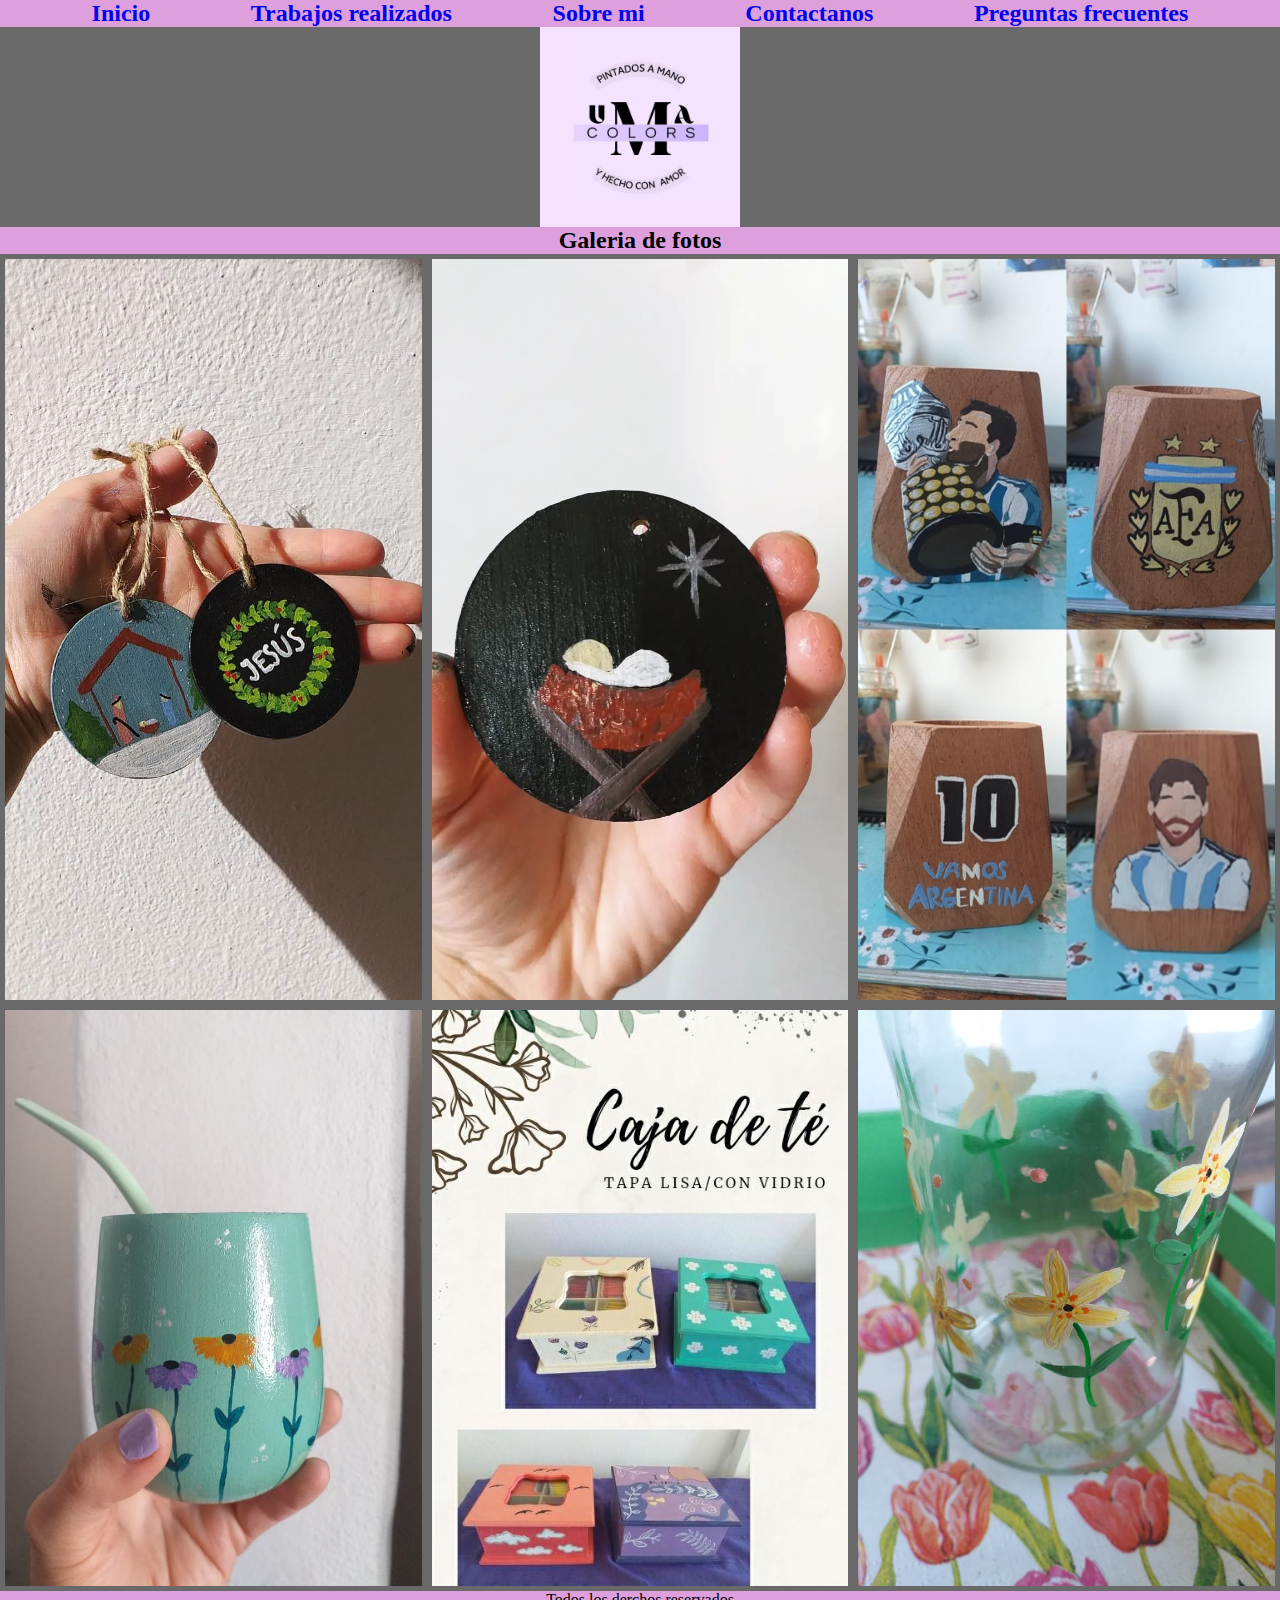
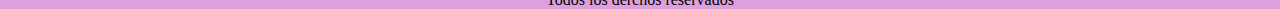
==== index.html @ 6575102c "Subido a Git" ====
<!DOCTYPE html>
<html lang="en">

<head>
  <meta charset="UTF-8">
  <meta http-equiv="X-UA-Compatible" content="IE=edge">
  <meta name="viewport" content="width=device-width, initial-scale=1.0">
  <title>Document</title>
  <!--CDN FONTAWESONE-->
  <link rel="stylesheet" href="https://cdnjs.cloudflare.com/ajax/libs/font-awesome/6.2.1/css/all.min.css"
    integrity="sha512-MV7K8+y+gLIBoVD59lQIYicR65iaqukzvf/nwasF0nqhPay5w/9lJmVM2hMDcnK1OnMGCdVK+iQrJ7lzPJQd1w=="
    crossorigin="anonymous" referrerpolicy="no-referrer" />
  <!--MI CSS-->
  <link rel="stylesheet" href="./css/style.css">
</head>

<body>
  
    <header class="encabezado">
      <nav>
        <ul class="navegacion">
          <li><a href="./index.html">Inicio</a></li>
          <li><a href="./pages/trabajos.html">Trabajos realizados</a></li>
          <li><a href="./pages/sobremi.html">Sobre mi</a></li>
          <li><a href="./pages/contactanos.html">Contactanos</a></li>
          <li><a href="./pages/preguntasfrecuentes.html">Preguntas frecuentes</a></li>
        </ul>
      </nav>
    </header>
    <main class="principal">
      <div class="contenedor_logo">
        <a href="./index.html"></a><img class="logo" src="./assets/img/logo uma.jpeg " alt="logo">
      </div>
      <section>
        <h2 class="text-center">Galeria de fotos</h2>
        <div class="galeria">
          <img src="./assets/img/adorno navidad 2.jpeg" alt="adorno2">
          <img src="./assets/img/adorno navidad.jpeg " alt="adorno1">
          <img src="./assets/img/mate 1.jpeg " alt="mate_messi">
          <img src="./assets/img/mate 2.jpeg " alt="otromate">
          <img src="./assets/img/cajas de te 3.jpg " alt="muestra cajas de te">
          <img src="./assets/img/frasco 1.jpg " alt="frasco">
        </div>
      </section>
    </main>
    <footer class="pie_de_pagina">
      <div class="redes_sociales">
        <a href="https://www.whatsapp.com/" target="_blank" rel="noopener noreferrer"><i
            class="fa-brands fa-whatsapp fa-5x"></i></a>
        <a href="https://www.instagram.com/uma.colors/" target="_blank" rel="noopener noreferrer"><i
            class="fa-brands fa-instagram fa-5x"></i></a>
        <a href="https://www.facebook.com/" target="_blank" rel="noopener noreferrer"><i
            class="fa-brands fa-facebook fa-5x"></i></a>
      </div>
      <p>
        Todos los derchos reservados
      </p>
    </footer>
  
</body>

</html>
---- css/style.css ----
* {
    margin: 0;
    padding: 0;
    box-sizing: border-box;
}

/*Css index.html*/


.nav {
    width: 100%;
    height: 100%;

}

.navegacion {
    display: flex;
    flex-direction: row;
    justify-content: space-evenly;
    list-style-type: none;
    font-style: inherit;
    font-weight: bold;
    font-size: 150%;
    background-color: plum;
}

.navegacion li a {
    padding: 9px;
    text-decoration: none;
}

.contenedor_logo {
    display: flex;
    align-items: center;
    justify-content: center;
    background-color: dimgrey;
}

.contenedor_logo img {
    width: 200px;
    height: auto;
}

.text-center {
    text-align: center;
    font-style: inherit;
    background-color: plum;
}

.galeria {
    display: grid;
    grid-template-columns: 1fr 1fr 1fr;
    grid-template-rows: auto auto;
    grid-template-areas: "adorno2      adorno1          mate_messi"
                        "otro-mate     muestracajadete   frasco";
    background-color: dimgrey;
}

.galeria img {
    width: 100%;
    height: 100%;
    object-fit: cover;
    padding: 5px;
}

.pie_de_pagina {
   display: grid;
   grid-template-areas: "unos dos tres"
   "uno";
    background-color: plum;
    text-align: center;
    font-style: inherit;
}

.pie_de_pagina i {
    font-size: 40px;
}


/*Css trabajos.html*/

.tiposdetrabajos {
    display: flex;
    flex-direction: row;
    justify-content: space-evenly;
    background-color: plum;
    list-style: none;
    font-style: inherit;
    font-weight: bold;
    font-size: 150%;
    text-decoration: none;
}
.galeria2 {
  display: grid;
  grid-template-areas: "imagen1 imagen2 imagen3"
                        "imagen4 imagen5 imagen6";
 background-color: dimgray;

}

.galeria2 img {
    width: 100%;
 height: 100%;
 object-fit: cover;
    padding: 5px;

}

/*css sobremi*/
.text-descripcion {
    font-style: inherit;
    font-size: 20px;
    font-family: "Comic Sans MS", sans-serif;
    text-align: center;
    background-color: ghostwhite;

}
.datospersonales {
    width: 100%;
    max-width: 600px;
    margin: 0 auto;
    display: flex;
    flex-direction: column;
    justify-content: center;
    align-items: center;
    justify-content: flex-start;

}

.foto {
    display: flex;
    flex-wrap: wrap;
    justify-content: center;
}

.foto img {
    width: 30%;
    margin: 5px;

}

.items_text {
    text-align: center;
    font-style: inherit;
    list-style-position: outside;
}

h1 {
    text-align: center;
    font-style: inherit;
}

h2 {
    text-align: center;
    font-style: inherit;
}

h3 {
    text-align: center;
    font-style: inherit;
}


@media screen and (max-width: 786px) {
    .navegacion {
        text-align: center;
        font-size: 90%;
    }
    .galeria, .galeria2 {
        grid-template-columns: 1fr 1fr;
        grid-template-rows: 1fr 1fr 1fr;
        grid-template-areas: "imagen1 imagen2"
                              "imagen4 imagen5" 
                              "imagen6 imagen8";
    }

    .tiposdetrabajos {
        font-size: 100%;
    }


      
      
}

@media screen and (max-width: 480px) {
   .navegacion{
    flex-direction: column;
    font-size: 100%;
    padding: 4px;
   } 
   .galeria, .galeria2{
    grid-template-columns: 1fr;
        grid-template-rows: repeat(6, 1fr);

    grid-template-areas: "imagen1"
                          "imagen2"
                          "imagen3"
                          "imagen4"
                          "imagen5"
                          "imagen6";
    }
    .tiposdetrabajos {
        display: grid;
        grid-template-columns: 1fr 1fr 1fr;
        grid-template-rows: 1fr 1fr;
        grid-template-areas: "todos mates cuadros"
        "bandejas cajas_de_te";
        font-size: 100%;
        justify-items: center;
    
    }

  
}


/*@media screen and (min-width: 768px) {
    .contenedor_grid {
        grid-template-rows: 5vh auto ;
    }

    .contenedor_logo img {
        width: 150px;
        height: 150px;
    }

    .galeria {
        width: 200%;
        background-color: white;
    }

    .pie_de_pagina {
        grid-area: pie_de_pagina;
        background-color: plum;
        text-align:center ;
        font-style: inherit;
    }

    .pie_de_pagina i{
        font-size: 30px;
    }
}
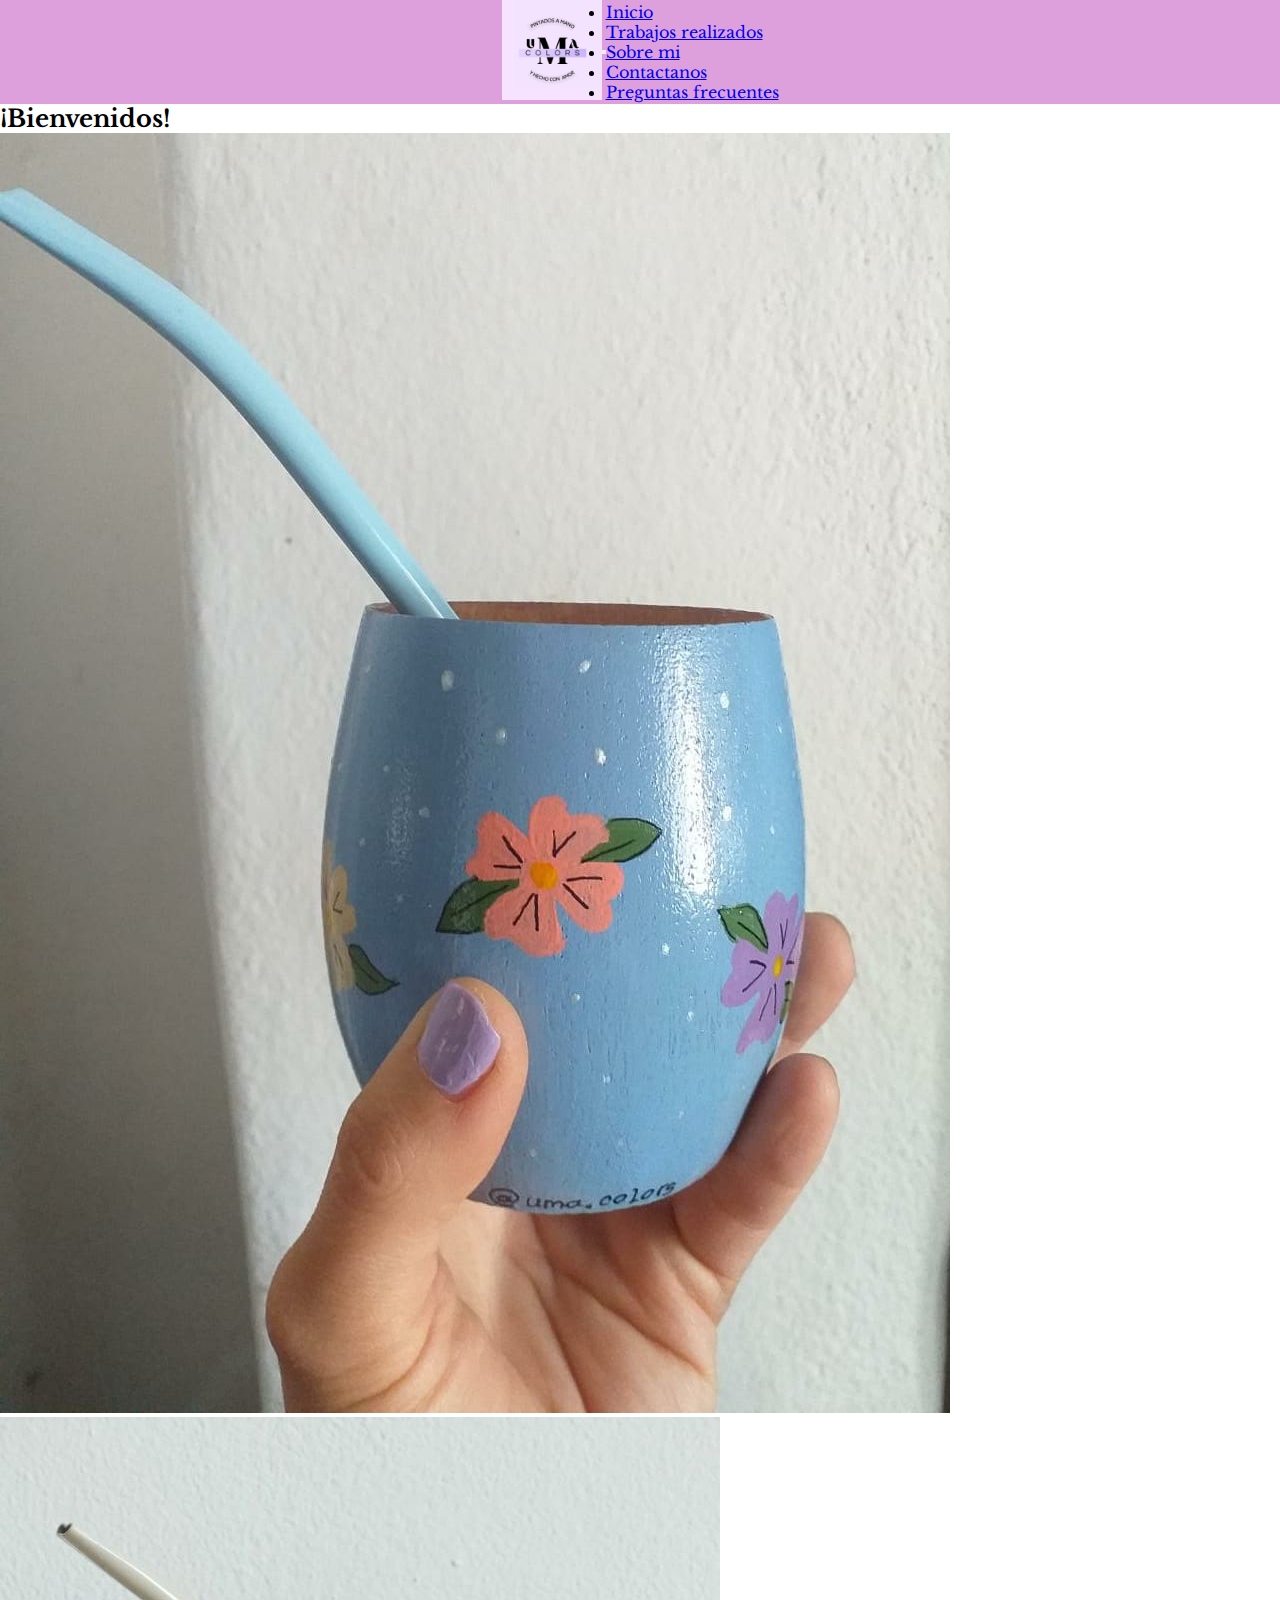
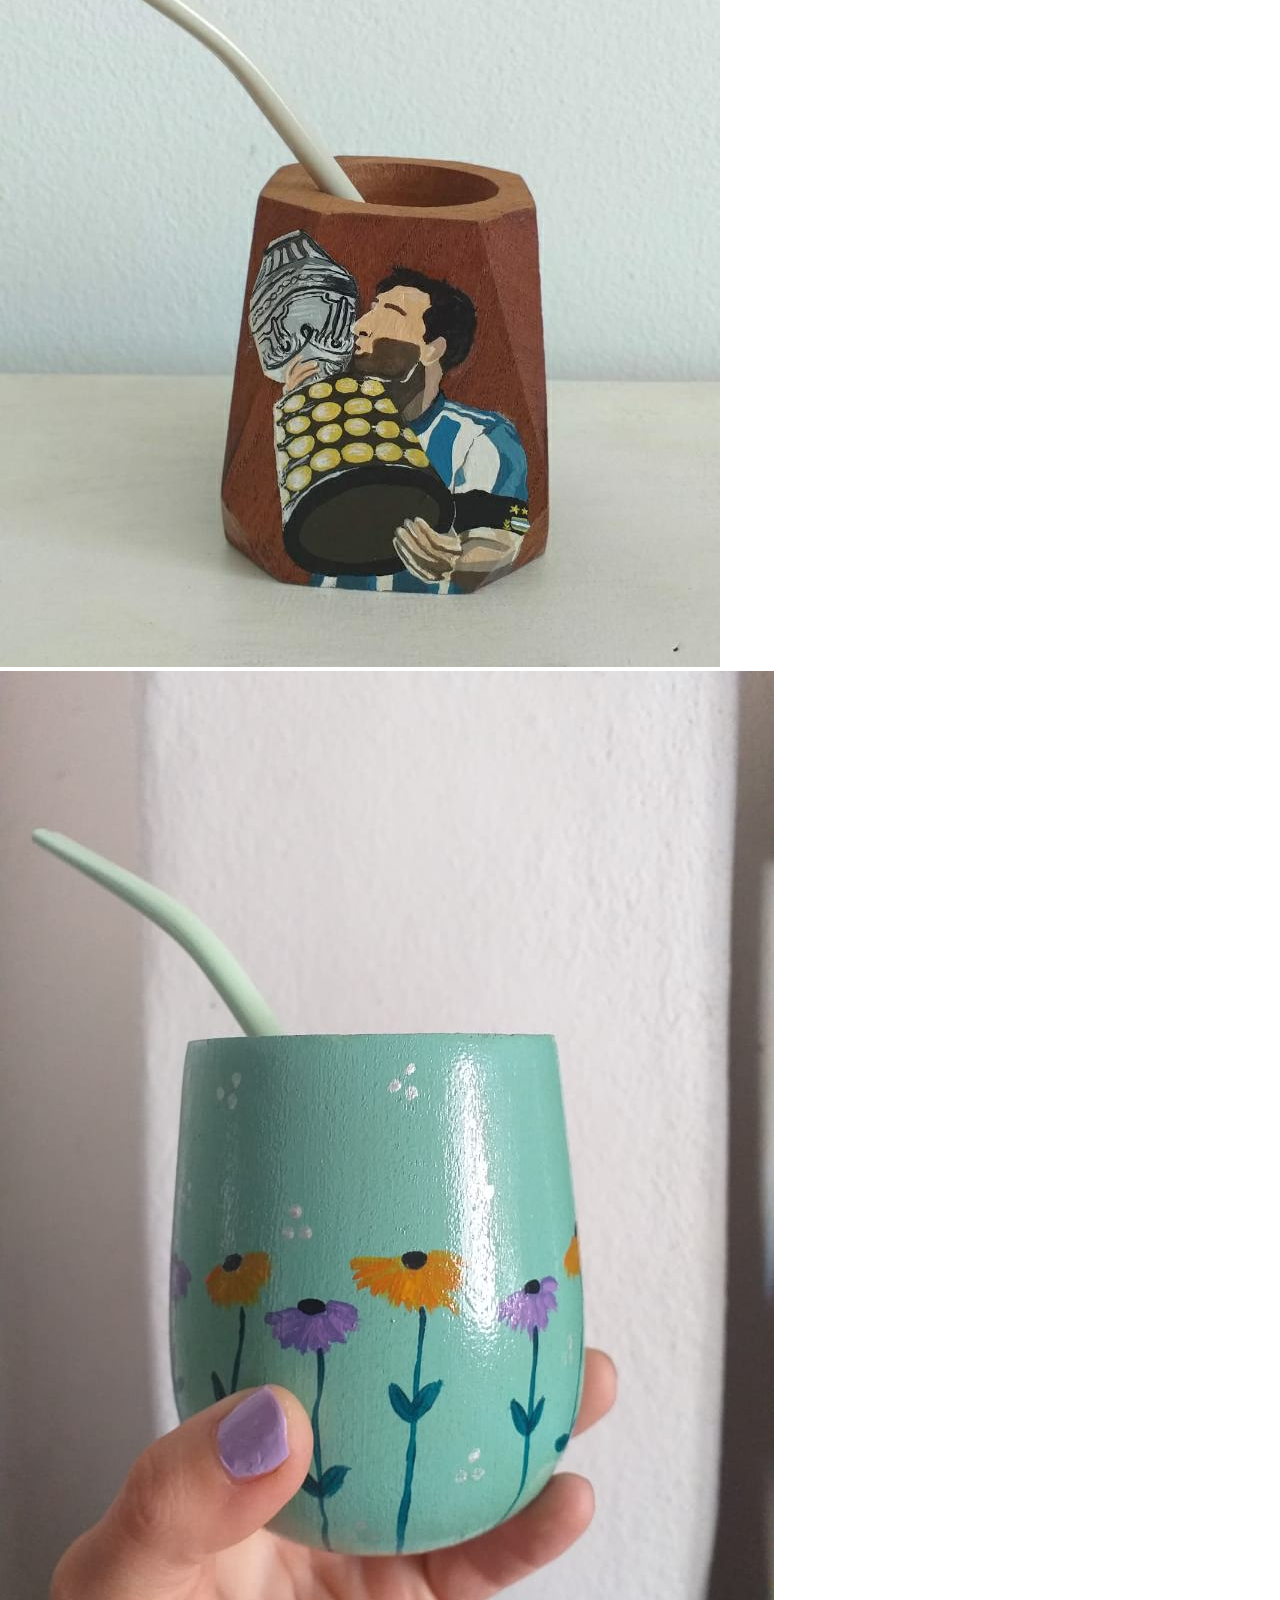
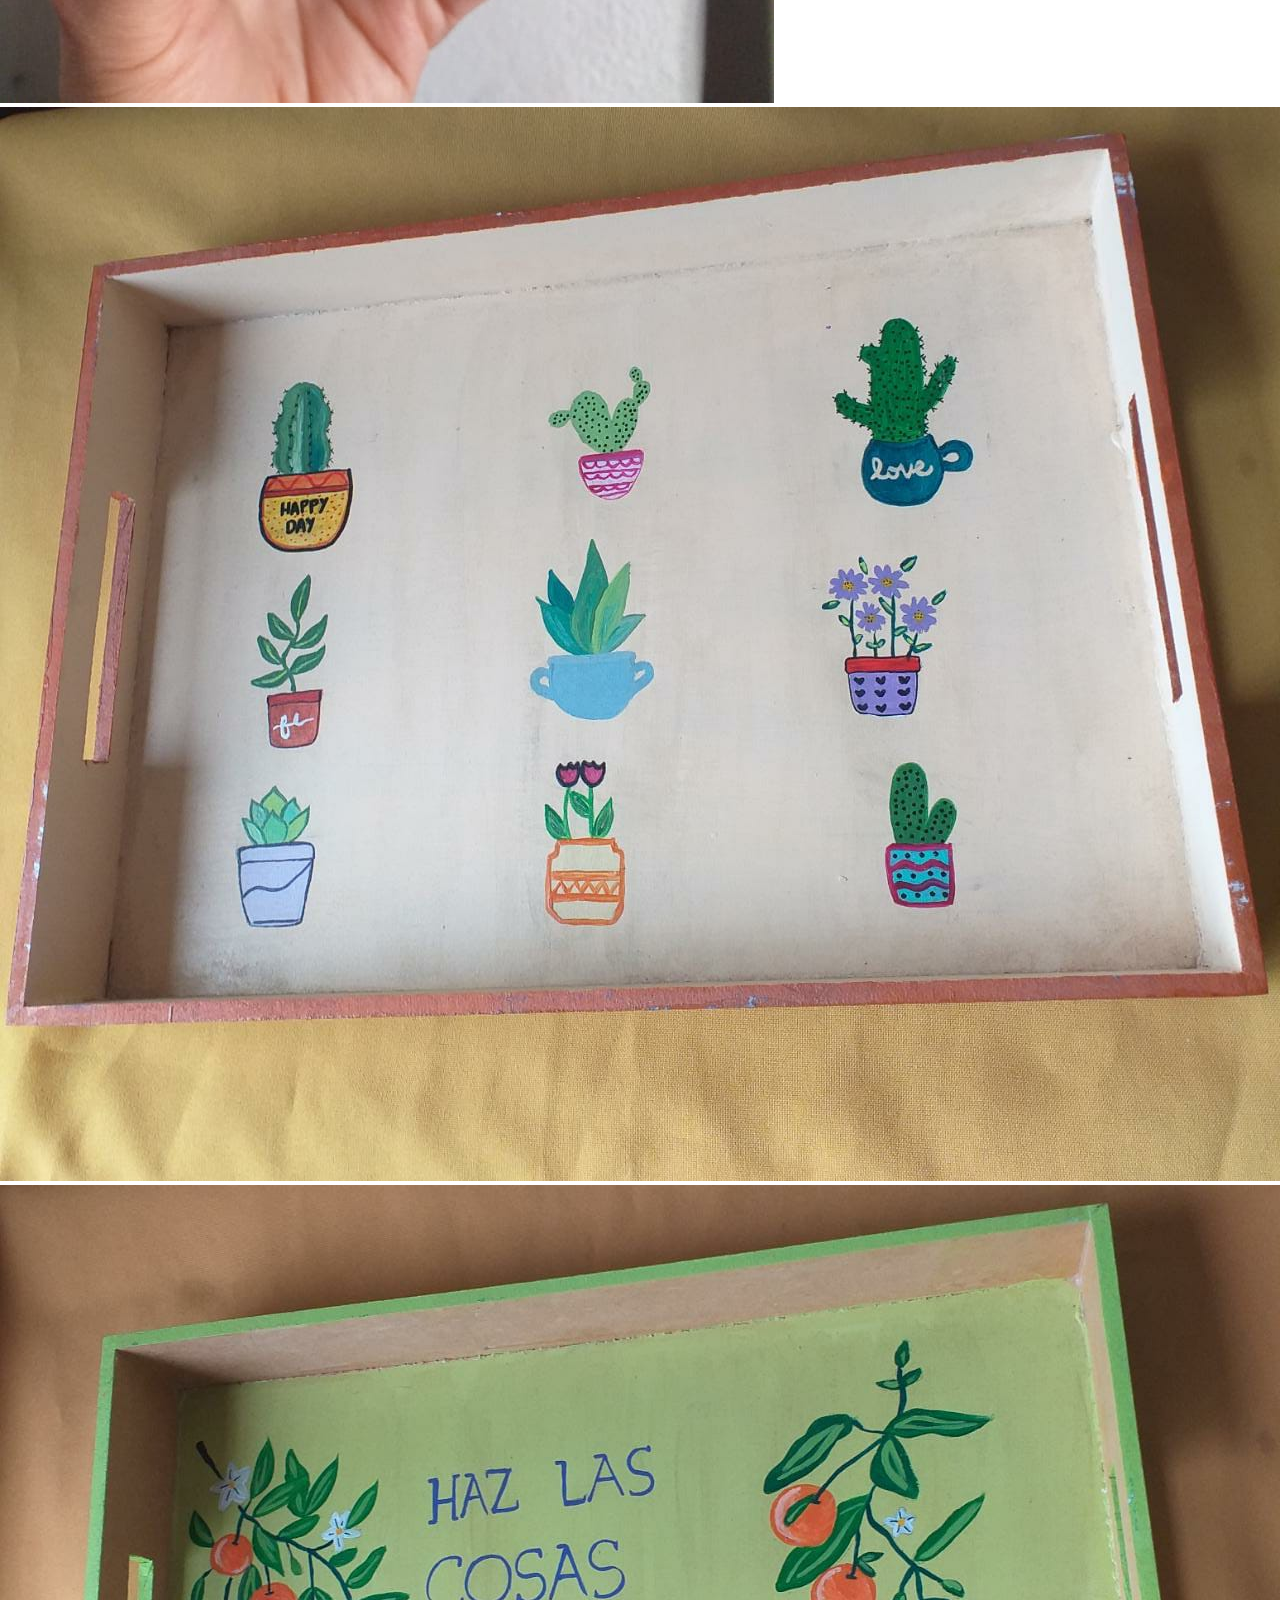
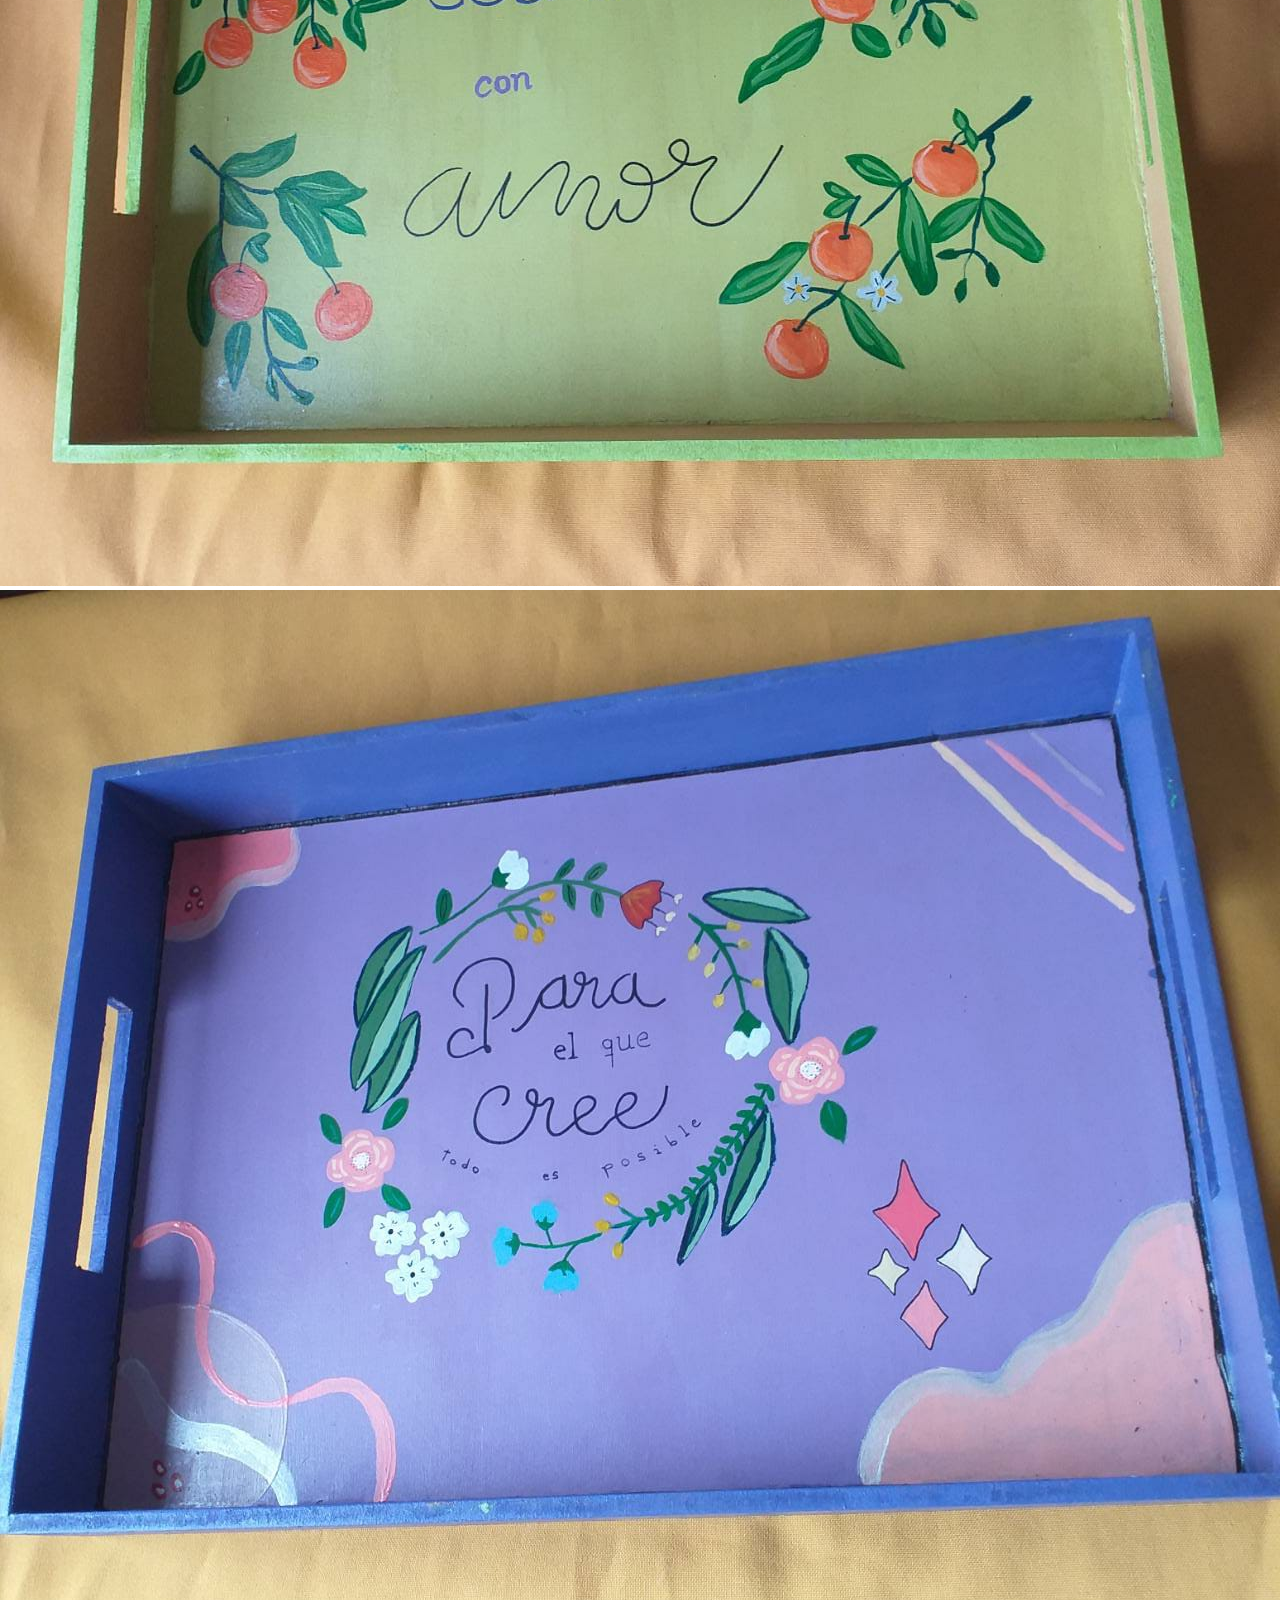
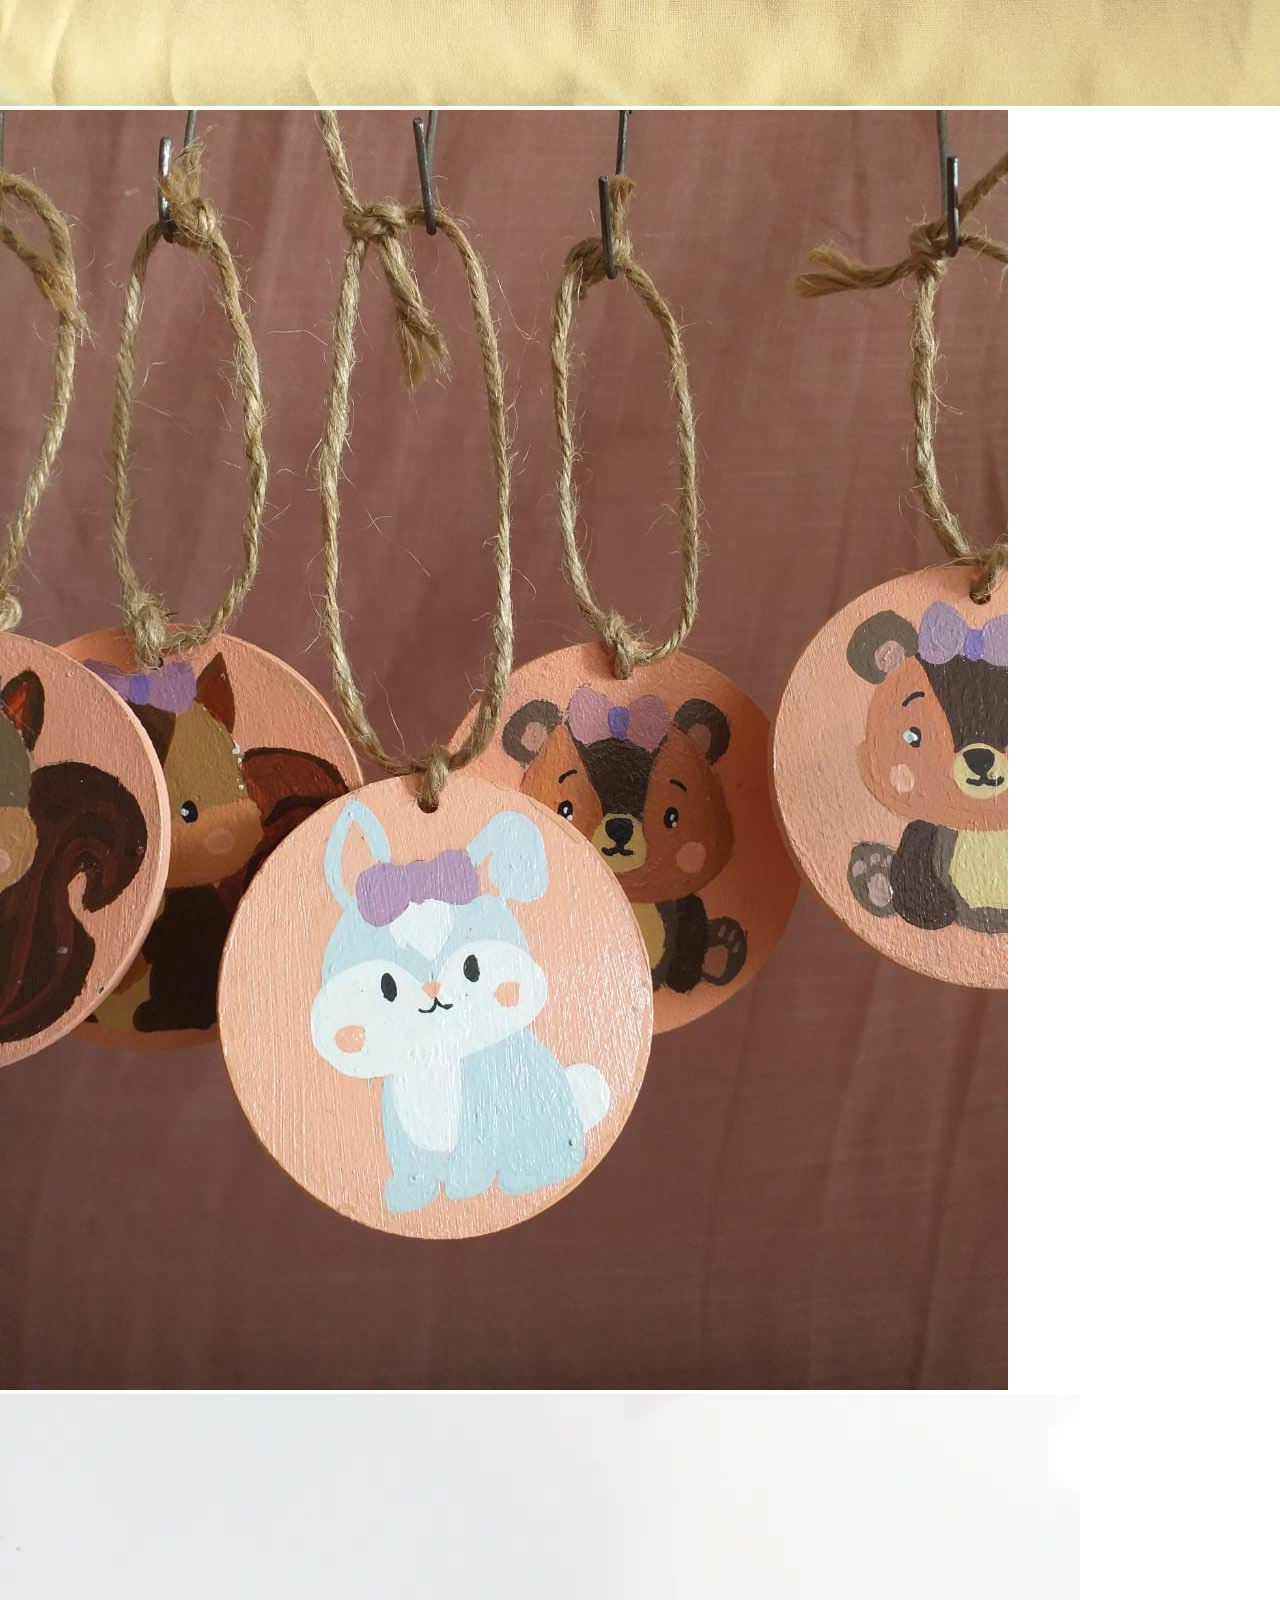
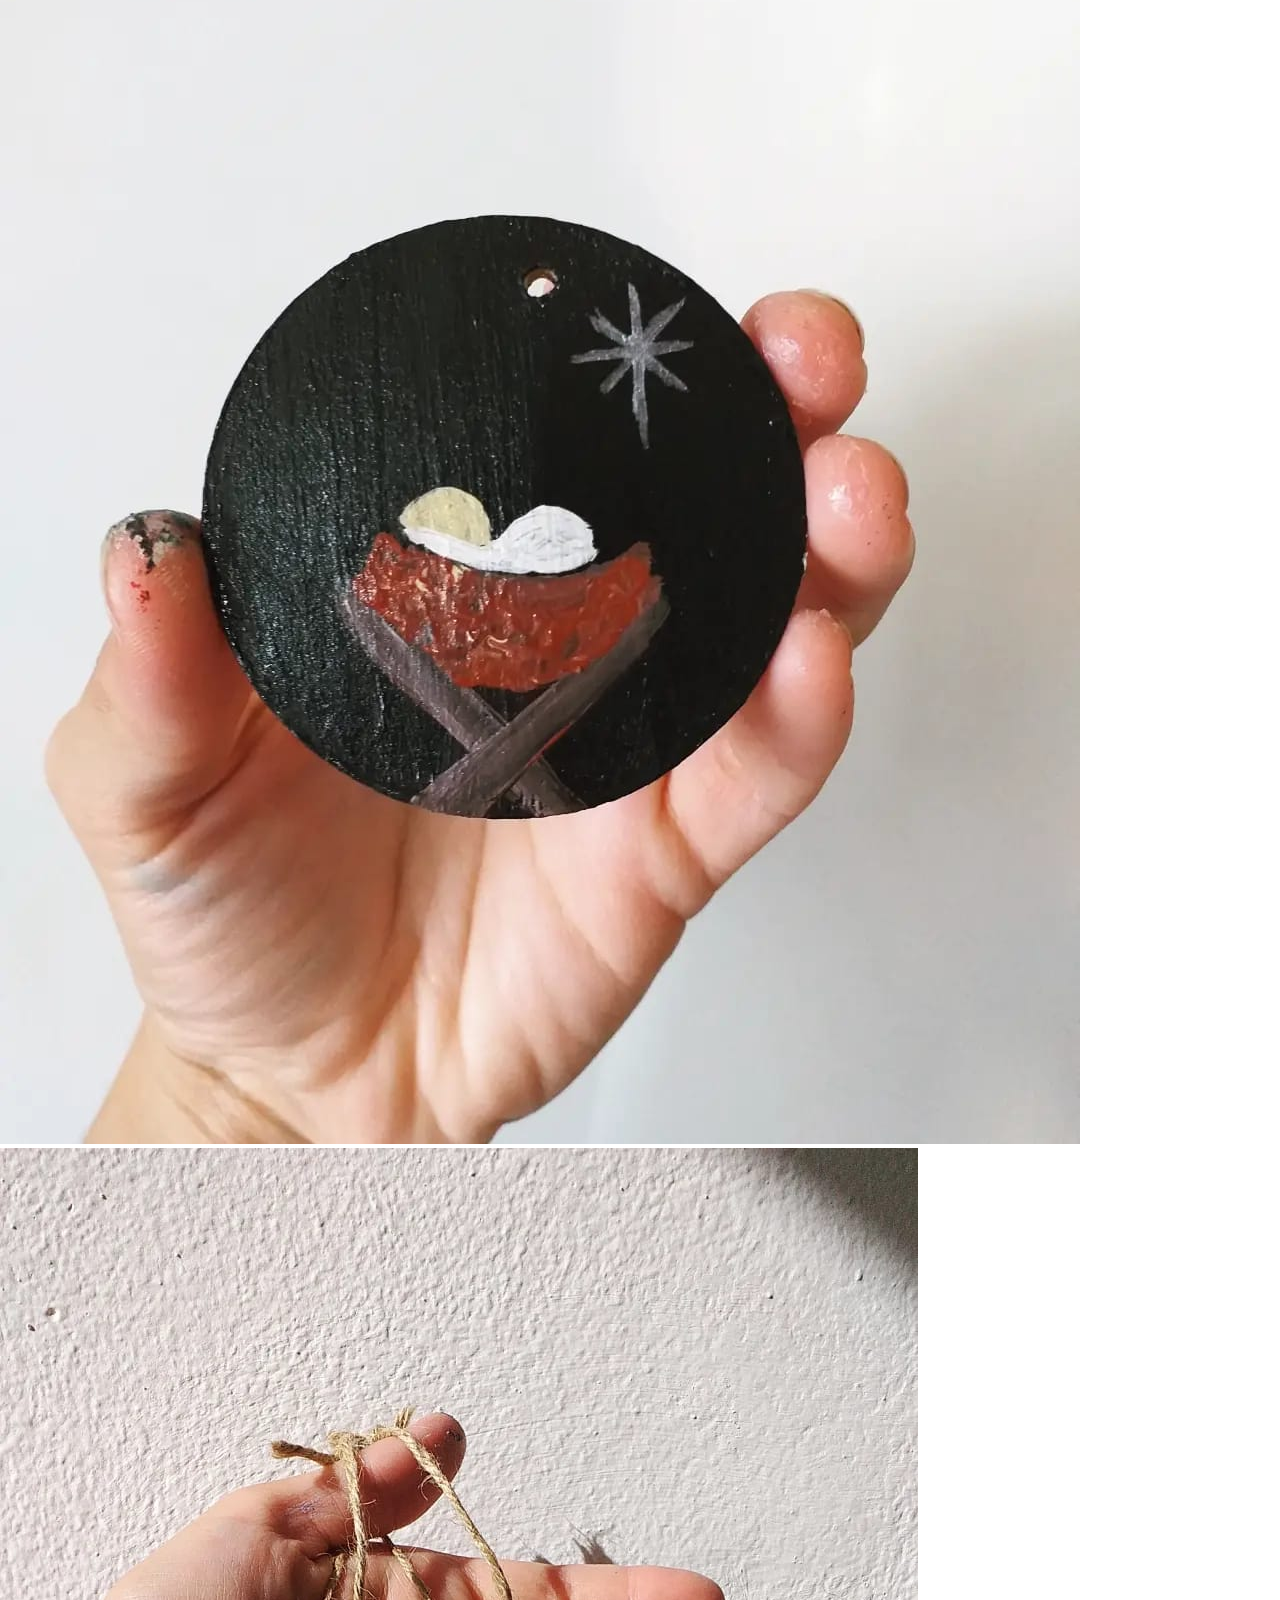
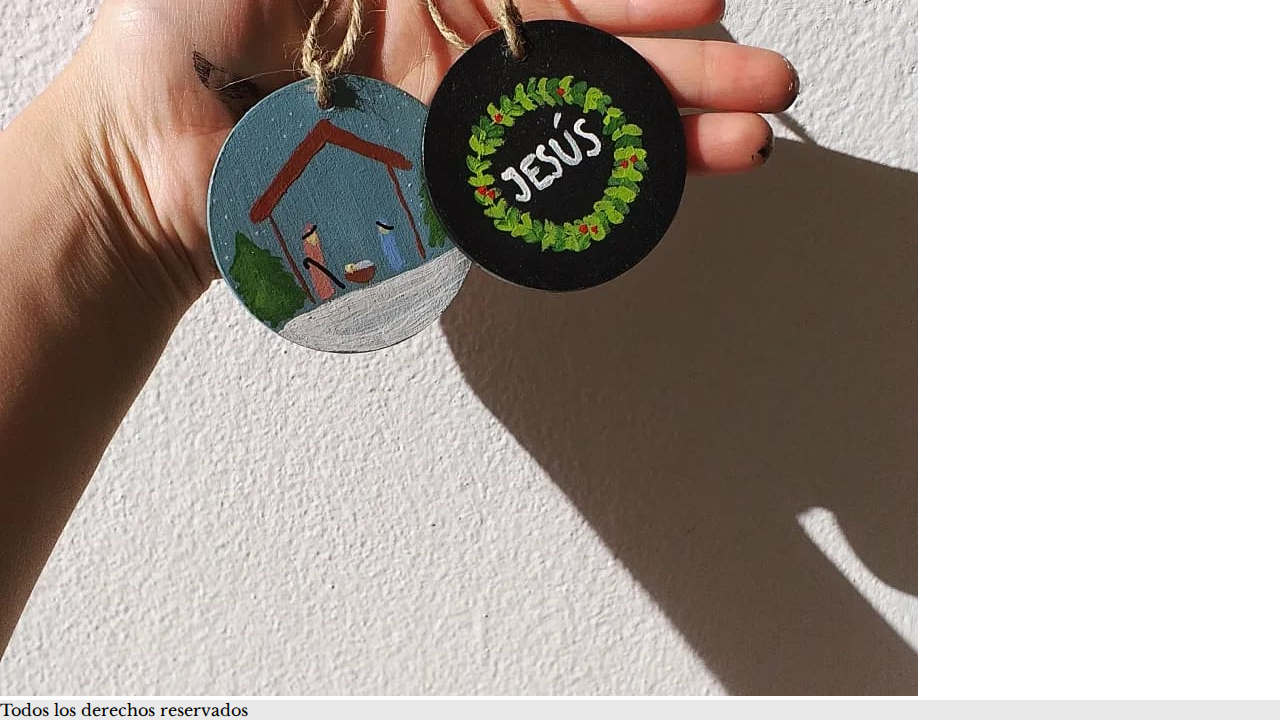
==== commit 532d66f6: "preeentrega" ====
--- a/index.html
+++ b/index.html
@@ -2,61 +2,99 @@
 <html lang="en">
 
 <head>
-  <meta charset="UTF-8">
-  <meta http-equiv="X-UA-Compatible" content="IE=edge">
-  <meta name="viewport" content="width=device-width, initial-scale=1.0">
-  <title>Document</title>
-  <!--CDN FONTAWESONE-->
-  <link rel="stylesheet" href="https://cdnjs.cloudflare.com/ajax/libs/font-awesome/6.2.1/css/all.min.css"
-    integrity="sha512-MV7K8+y+gLIBoVD59lQIYicR65iaqukzvf/nwasF0nqhPay5w/9lJmVM2hMDcnK1OnMGCdVK+iQrJ7lzPJQd1w=="
-    crossorigin="anonymous" referrerpolicy="no-referrer" />
-  <!--MI CSS-->
-  <link rel="stylesheet" href="./css/style.css">
+    <meta charset="UTF-8">
+    <meta http-equiv="X-UA-Compatible" content="IE=edge">
+    <meta name="viewport" content="width=device-width, initial-scale=1.0">
+    <title>Clase11</title>
+    <!--CSS Bootstrap-->
+    <link href="https://cdn.jsdelivr.net/npm/bootstrap@5.3.0-alpha1/dist/css/bootstrap.min.css" rel="stylesheet"
+        integrity="sha384-GLhlTQ8iRABdZLl6O3oVMWSktQOp6b7In1Zl3/Jr59b6EGGoI1aFkw7cmDA6j6gD" crossorigin="anonymous">
+    <!--CDN FONTAWESONE-->
+    <link rel="stylesheet" href="https://cdnjs.cloudflare.com/ajax/libs/font-awesome/6.2.1/css/all.min.css"
+        integrity="sha512-MV7K8+y+gLIBoVD59lQIYicR65iaqukzvf/nwasF0nqhPay5w/9lJmVM2hMDcnK1OnMGCdVK+iQrJ7lzPJQd1w=="
+        crossorigin="anonymous" referrerpolicy="no-referrer" />
+    <!--Mi CSS-->
+    <link rel="stylesheet" href="./css/style.css">
 </head>
 
 <body>
-  
-    <header class="encabezado">
-      <nav>
-        <ul class="navegacion">
-          <li><a href="./index.html">Inicio</a></li>
-          <li><a href="./pages/trabajos.html">Trabajos realizados</a></li>
-          <li><a href="./pages/sobremi.html">Sobre mi</a></li>
-          <li><a href="./pages/contactanos.html">Contactanos</a></li>
-          <li><a href="./pages/preguntasfrecuentes.html">Preguntas frecuentes</a></li>
-        </ul>
-      </nav>
-    </header>
-    <main class="principal">
-      <div class="contenedor_logo">
-        <a href="./index.html"></a><img class="logo" src="./assets/img/logo uma.jpeg " alt="logo">
-      </div>
-      <section>
-        <h2 class="text-center">Galeria de fotos</h2>
-        <div class="galeria">
-          <img src="./assets/img/adorno navidad 2.jpeg" alt="adorno2">
-          <img src="./assets/img/adorno navidad.jpeg " alt="adorno1">
-          <img src="./assets/img/mate 1.jpeg " alt="mate_messi">
-          <img src="./assets/img/mate 2.jpeg " alt="otromate">
-          <img src="./assets/img/cajas de te 3.jpg " alt="muestra cajas de te">
-          <img src="./assets/img/frasco 1.jpg " alt="frasco">
+    <nav class="navbar navbar-expand-lg bg-body-tertiary">
+        <div class="container-fluid">
+            <a class="navbar-brand" href="./index.html"><img src="./assets/img/logo uma.jpeg" alt="logo"></a>
+            <button class="navbar-toggler" type="button" data-bs-toggle="collapse" data-bs-target="#navbarNav"
+                aria-controls="navbarNav" aria-expanded="false" aria-label="Toggle navigation">
+                <span class="navbar-toggler-icon"></span>
+            </button>
+            <div class="collapse navbar-collapse" id="navbarNav">
+                <ul class="navbar-nav">
+                    <li class="nav-item">
+                        <a class="nav-link active" aria-current="page" href="./index.html">Inicio</a>
+                    </li>
+                    <li class="nav-item">
+                        <a class="nav-link" href="./pages/trabajos.html">Trabajos realizados</a>
+                    </li>
+                    <li class="nav-item">
+                        <a class="nav-link" href="./pages/sobremi.html">Sobre mi</a>
+                    </li>
+                    <li class="nav-item">
+                        <a class="nav-link" href="./pages/contactanos.html">Contactanos</a>
+                    </li>
+                    <li class="nav-item">
+                        <a class="nav-link" href="./pages/preguntasfrecuentes.html">Preguntas frecuentes</a>
+                    </li>
+                </ul>
+            </div>
         </div>
-      </section>
-    </main>
-    <footer class="pie_de_pagina">
-      <div class="redes_sociales">
-        <a href="https://www.whatsapp.com/" target="_blank" rel="noopener noreferrer"><i
-            class="fa-brands fa-whatsapp fa-5x"></i></a>
-        <a href="https://www.instagram.com/uma.colors/" target="_blank" rel="noopener noreferrer"><i
-            class="fa-brands fa-instagram fa-5x"></i></a>
-        <a href="https://www.facebook.com/" target="_blank" rel="noopener noreferrer"><i
-            class="fa-brands fa-facebook fa-5x"></i></a>
-      </div>
-      <p>
-        Todos los derchos reservados
-      </p>
+    </nav>
+    <section class="container d-flex justify-content-center align-items-center">
+        <h2>¡Bienvenidos!</h2>
+    </section>
+    <section class="container">
+        <div class="row mt-4 gap-4 gap-md-0"> <!--mt es margin top-->
+            <img class="col-md-4" src="./assets/img/mate azul.jpeg" alt="mates">
+            <img class="col-md-4" src="./assets/img/mate messi.jpeg" alt="mates">
+            <img class="col-md-4" src="./assets/img/mate verde.jpeg" alt="mates">
+        </div>
+        <div class="row mt-4 gap-4 gap-md-0">
+            <img class="col-md-4" src="./assets/img/bandeja_cactus.jpeg" alt="mates">
+            <img class="col-md-4" src="./assets/img/bandeja_verde.jpeg" alt="mates">
+            <img class="col-md-4" src="./assets/img/bandeja_viole.jpeg" alt="mates">
+        </div>
+        <div class="row mt-4 gap-4 gap-md-0">
+            <img class="col-md-4" src="./assets/img/adormo_bebe.jpeg" alt="mates">
+            <img class="col-md-4" src="./assets/img/adorno navidad.jpeg" alt="mates">
+            <img class="col-md-4" src="./assets/img/adorno navidad 2.jpeg" alt="mates">
+        </div>
+    </section>
+    
+    <footer class="text-center text-white mt-2" style="background-color:#131313;">
+        <!-- Grid container -->
+        <div class="container pt-4">
+            <!-- Section: Social media -->
+            <section class="mb-4">
+                <!-- Facebook -->
+                <a class="btn btn-link btn-floating btn-lg text-white m-1" href="https://www.facebook.com/"
+                    target="_blank" role="button" data-mdb-ripple-color="white"><i class="fab fa-facebook-f"></i></a>
+                <!-- Whatsapp-->
+                <a class="btn btn-link btn-floating btn-lg text-white m-1" href="https://www.whatsapp.com/"
+                    target="_blank" role="button" data-mdb-ripple-color="dark"><i class="fa-brands fa-whatsapp"></i></a>
+                <!-- Instagram -->
+                <a class="btn btn-link btn-floating btn-lg text-white m-1" href="https://www.instagram.com/"
+                    target="_blank" role="button" data-mdb-ripple-color="dark"><i class="fab fa-instagram"></i></a>
+            </section>
+            <!-- Section: Social media -->
+        </div>
+        <!-- Grid container -->
+        <!-- Copyright -->
+        <div class="text-center text-dark" style="background-color:#E9E9E9;">
+            Todos los derechos reservados
+            <a class="text-dark" href=""></a>
+        </div>
+        <!-- Copyright -->
     </footer>
-  
+    <script src="https://cdn.jsdelivr.net/npm/bootstrap@5.3.0-alpha1/dist/js/bootstrap.bundle.min.js"
+        integrity="sha384-w76AqPfDkMBDXo30jS1Sgez6pr3x5MlQ1ZAGC+nuZB+EYdgRZgiwxhTBTkF7CXvN"
+        crossorigin="anonymous"></script>
 </body>
 
 </html>--- a/css/style.css
+++ b/css/style.css
@@ -1,243 +1,30 @@
-* {
+@import url('https://fonts.googleapis.com/css2?family=Libre+Baskerville:ital@1&family=Oswald:wght@300&display=swap');
+
+*{
     margin: 0;
     padding: 0;
     box-sizing: border-box;
+    font-family: 'Libre Baskerville', serif;
 }
 
-/*Css index.html*/
-
-
-.nav {
-    width: 100%;
-    height: 100%;
-
+.container-fluid {
+    display: flex;
+    align-items: center;
+    justify-content: center;
+    background-color:plum;
 }
 
-.navegacion {
-    display: flex;
-    flex-direction: row;
-    justify-content: space-evenly;
-    list-style-type: none;
-    font-style: inherit;
-    font-weight: bold;
-    font-size: 150%;
+.container-fluid img {
+    width: 100px;
+    height: auto;
+}
+
+.text-center{
     background-color: plum;
 }
 
-.navegacion li a {
-    padding: 9px;
-    text-decoration: none;
-}
-
-.contenedor_logo {
-    display: flex;
-    align-items: center;
-    justify-content: center;
-    background-color: dimgrey;
-}
-
-.contenedor_logo img {
-    width: 200px;
-    height: auto;
-}
-
-.text-center {
-    text-align: center;
-    font-style: inherit;
-    background-color: plum;
-}
-
-.galeria {
-    display: grid;
-    grid-template-columns: 1fr 1fr 1fr;
-    grid-template-rows: auto auto;
-    grid-template-areas: "adorno2      adorno1          mate_messi"
-                        "otro-mate     muestracajadete   frasco";
-    background-color: dimgrey;
-}
-
-.galeria img {
-    width: 100%;
-    height: 100%;
-    object-fit: cover;
-    padding: 5px;
-}
-
-.pie_de_pagina {
-   display: grid;
-   grid-template-areas: "unos dos tres"
-   "uno";
-    background-color: plum;
-    text-align: center;
-    font-style: inherit;
-}
-
-.pie_de_pagina i {
+.redes_sociales i {
     font-size: 40px;
 }
 
-
-/*Css trabajos.html*/
-
-.tiposdetrabajos {
-    display: flex;
-    flex-direction: row;
-    justify-content: space-evenly;
-    background-color: plum;
-    list-style: none;
-    font-style: inherit;
-    font-weight: bold;
-    font-size: 150%;
-    text-decoration: none;
-}
-.galeria2 {
-  display: grid;
-  grid-template-areas: "imagen1 imagen2 imagen3"
-                        "imagen4 imagen5 imagen6";
- background-color: dimgray;
-
-}
-
-.galeria2 img {
-    width: 100%;
- height: 100%;
- object-fit: cover;
-    padding: 5px;
-
-}
-
-/*css sobremi*/
-.text-descripcion {
-    font-style: inherit;
-    font-size: 20px;
-    font-family: "Comic Sans MS", sans-serif;
-    text-align: center;
-    background-color: ghostwhite;
-
-}
-.datospersonales {
-    width: 100%;
-    max-width: 600px;
-    margin: 0 auto;
-    display: flex;
-    flex-direction: column;
-    justify-content: center;
-    align-items: center;
-    justify-content: flex-start;
-
-}
-
-.foto {
-    display: flex;
-    flex-wrap: wrap;
-    justify-content: center;
-}
-
-.foto img {
-    width: 30%;
-    margin: 5px;
-
-}
-
-.items_text {
-    text-align: center;
-    font-style: inherit;
-    list-style-position: outside;
-}
-
-h1 {
-    text-align: center;
-    font-style: inherit;
-}
-
-h2 {
-    text-align: center;
-    font-style: inherit;
-}
-
-h3 {
-    text-align: center;
-    font-style: inherit;
-}
-
-
-@media screen and (max-width: 786px) {
-    .navegacion {
-        text-align: center;
-        font-size: 90%;
-    }
-    .galeria, .galeria2 {
-        grid-template-columns: 1fr 1fr;
-        grid-template-rows: 1fr 1fr 1fr;
-        grid-template-areas: "imagen1 imagen2"
-                              "imagen4 imagen5" 
-                              "imagen6 imagen8";
-    }
-
-    .tiposdetrabajos {
-        font-size: 100%;
-    }
-
-
-      
-      
-}
-
-@media screen and (max-width: 480px) {
-   .navegacion{
-    flex-direction: column;
-    font-size: 100%;
-    padding: 4px;
-   } 
-   .galeria, .galeria2{
-    grid-template-columns: 1fr;
-        grid-template-rows: repeat(6, 1fr);
-
-    grid-template-areas: "imagen1"
-                          "imagen2"
-                          "imagen3"
-                          "imagen4"
-                          "imagen5"
-                          "imagen6";
-    }
-    .tiposdetrabajos {
-        display: grid;
-        grid-template-columns: 1fr 1fr 1fr;
-        grid-template-rows: 1fr 1fr;
-        grid-template-areas: "todos mates cuadros"
-        "bandejas cajas_de_te";
-        font-size: 100%;
-        justify-items: center;
-    
-    }
-
-  
-}
-
-
-/*@media screen and (min-width: 768px) {
-    .contenedor_grid {
-        grid-template-rows: 5vh auto ;
-    }
-
-    .contenedor_logo img {
-        width: 150px;
-        height: 150px;
-    }
-
-    .galeria {
-        width: 200%;
-        background-color: white;
-    }
-
-    .pie_de_pagina {
-        grid-area: pie_de_pagina;
-        background-color: plum;
-        text-align:center ;
-        font-style: inherit;
-    }
-
-    .pie_de_pagina i{
-        font-size: 30px;
-    }
-}+/*quienes somos*/
